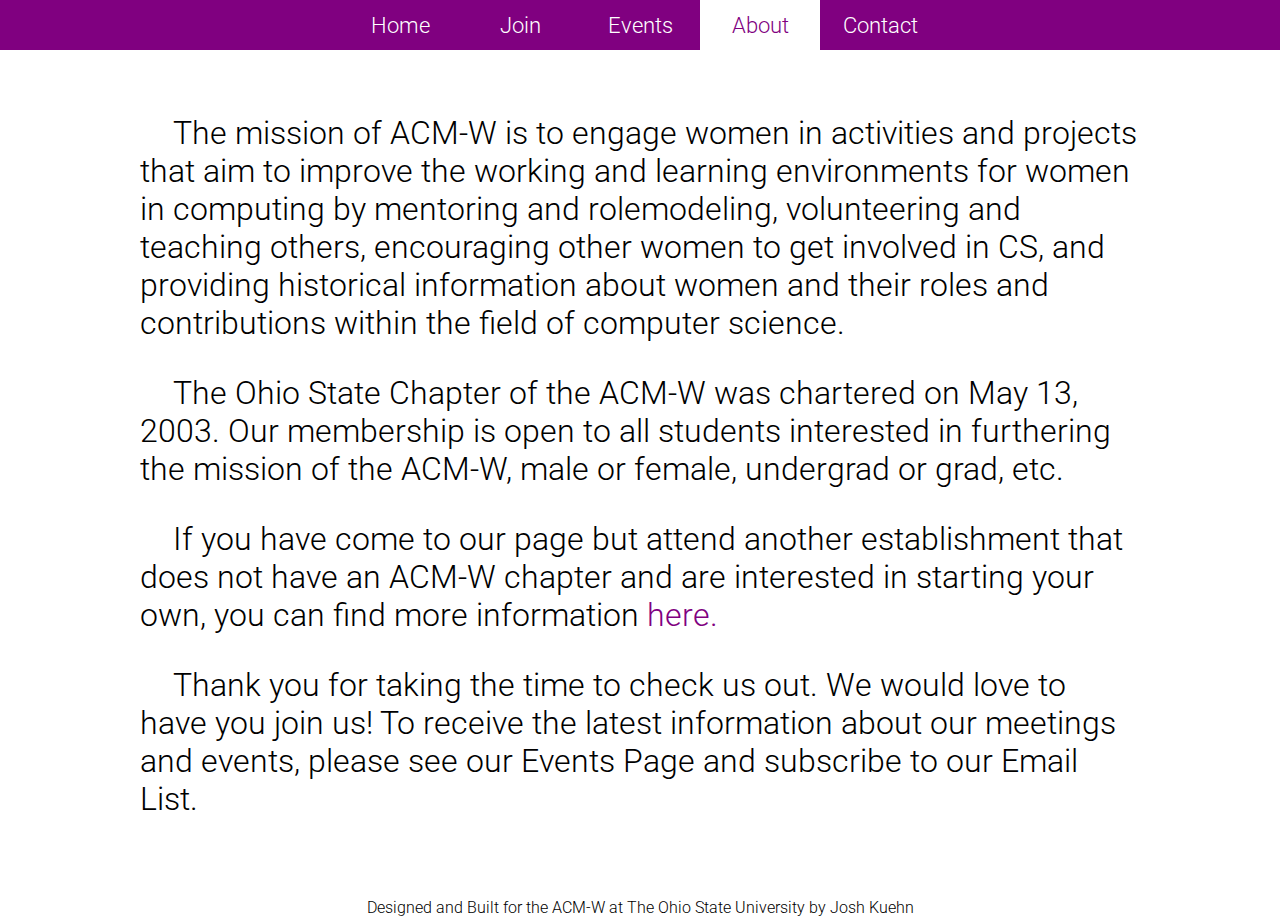
==== about.html @ 461711a8 "Added content and did some styles" ====
<!DOCTYPE html>
<html>
<head>
	<title>
		ACM-W | About
	</title>
	<meta charset="UTF-8">
	<link rel="stylesheet" type="text/css" href="css/custom.css">
	<link href='https://fonts.googleapis.com/css?family=Roboto:100,300' rel='stylesheet' type='text/css'>
	<link rel="stylesheet" type="text/css" href="css/font-awesome.min.css">
	
	<!-- ****** faviconit.com favicons ****** -->
	<link rel="shortcut icon" href="img/favicons/favicon.ico">
	<link rel="icon" sizes="16x16 32x32 64x64" href="img/favicons/favicon.ico">
	<link rel="icon" type="image/png" sizes="196x196" href="img/favicons/favicon-192.png">
	<link rel="icon" type="image/png" sizes="160x160" href="img/favicons/favicon-160.png">
	<link rel="icon" type="image/png" sizes="96x96" href="img/favicons/favicon-96.png">
	<link rel="icon" type="image/png" sizes="64x64" href="img/favicons/favicon-64.png">
	<link rel="icon" type="image/png" sizes="32x32" href="img/favicons/favicon-32.png">
	<link rel="icon" type="image/png" sizes="16x16" href="img/favicons/favicon-16.png">
	<link rel="apple-touch-icon" href="img/favicons/favicon-57.png">
	<link rel="apple-touch-icon" sizes="114x114" href="img/favicons/favicon-114.png">
	<link rel="apple-touch-icon" sizes="72x72" href="img/favicons/favicon-72.png">
	<link rel="apple-touch-icon" sizes="144x144" href="img/favicons/favicon-144.png">
	<link rel="apple-touch-icon" sizes="60x60" href="img/favicons/favicon-60.png">
	<link rel="apple-touch-icon" sizes="120x120" href="img/favicons/favicon-120.png">
	<link rel="apple-touch-icon" sizes="76x76" href="img/favicons/favicon-76.png">
	<link rel="apple-touch-icon" sizes="152x152" href="img/favicons/favicon-152.png">
	<link rel="apple-touch-icon" sizes="180x180" href="img/favicons/favicon-180.png">
	<meta name="msapplication-TileColor" content="#FFFFFF">
	<meta name="msapplication-TileImage" content="img/favicons/favicon-144.png">
	<meta name="msapplication-config" content="img/favicons/browserconfig.xml">
	<!-- ****** faviconit.com favicons ****** -->
	
</head>
<body>
<header>
	<div class="nav">
		<ul>
			<li class="home"><a href="index.html"><i class="fa fa-home"></i> Home</a></li>
			<li class="join"><a href="join.html">Join</a></li>
			<li class="events"><a href="events.html">Events</a></li>
			<li class="about"><a class="active" href="about.html">About</a></li>
			<li class="contact"><a href="contact.html">Contact</a></li>
		</ul>
	</div>
</header>
<div class="content">
&emsp;The mission of ACM-W is to engage women in activities and projects that aim to improve the working and learning environments for women in computing by mentoring and rolemodeling, volunteering and teaching others, encouraging other women to get involved in CS, and providing historical information about women and their roles and contributions within the field of computer science.
<p>&emsp;The Ohio State Chapter of the ACM-W was chartered on May 13, 2003. Our membership is open to all students interested in furthering the mission of the ACM-W, male or female, undergrad or grad, etc.</p>
<p>&emsp;If you have come to our page but attend another establishment that does not have an ACM-W chapter and are interested in starting your own, you can find more information 
<a href="http://www.acm.org/chapters/students/form-acmw" target="_blank">here.</a></p>
&emsp;Thank you for taking the time to check us out. We would love to have you join us! To receive the latest information about our meetings and events, please see our Events Page and subscribe to our Email List.
</div>
<footer>
	<div class="social_icons">
		<a href="https://www.facebook.com/groups/345321265556424/" target="_blank">
			<i class="fa fa-facebook-square"></i>
		</a>
		<a href="http://mailman.cse.ohio-state.edu/mailman/listinfo/acmw" target="_blank">
			<i class="fa fa-envelope-square"></i>			
		</a>
		<a href="https://www.instagram.com/acmwosu/" target="_blank">
			<i class="fa fa-instagram"></i>			
		</a>
	</div>
	<p class="signature">Designed and Built for the ACM-W at The Ohio State University by Josh Kuehn</p>
</footer>
</body>
</html>
---- css/custom.css ----
/******* NavBar *******/
.nav ul {
  list-style: none;
  background-color: #800080;
  text-align: center;
  padding: 0;
  margin: 0;
}
.nav li {
  font-family: 'Roboto', sans-serif;
  font-weight:300;
  font-size: 1.2em;
  line-height: 40px;
  height: 40px;
  border-bottom: 1px solid white;
}
 
.nav a {
  text-decoration: none;
  color: #fff;
  display: block;
  transition: .3s background-color;
}
 
.nav a:hover {
  background-color: #cd87ef;
  color: white;
}
 
.nav a.active {
  background-color: #fff;
  color: #800080;
  cursor: default;
}
 
@media screen and (min-width: 600px) {
  .nav li {
    width: 120px;
    border-bottom: none;
    height: 50px;
    line-height: 50px;
    font-size: 1.4em;
  }
  .nav li {
    float: left;
  }
  .nav ul {
    overflow: hidden;
    width: 600px;
    margin: 0 auto;
  }
  .nav {
    background-color: #800080;
  }
}

/******** General/Home ******/
b{
	color: #800080;
}
body {
	color: black;
	font-family: 'Roboto', sans-serif;
	font-weight: 100;
	margin: 0;
}

.section_one{
	display: block;
	padding-top: 2em;
	text-align:center;
}
.logo{
	margin: auto;
}	
.title {
	margin: auto;
	font-size: 36pt;
	min-width: 415px;
	overflow: visible;
	margin-bottom: 40px;
}
.name{
	text-align: left;
	margin: 1em auto 1em auto;
	font-weight: 300;
	width: 350px;
}

@media screen and (min-width: 900px){
	.section_one{
		display: flex;
		padding-top:0;
		margin-top: 2em;
	}
	.title {
	margin: auto;
	margin-left: 40px;
	font-size: 36pt;
	min-width: 415px;
	overflow: visible;
	margin-bottom: 40px;
	}
	.name{
		text-align:left;
		margin-bottom: 25px;
		font-weight: 300;
	}
	.logo{
		margin-right: 40px;
	}
}

.section_two{
	padding: 0 100px;
	margin: auto;
	text-align: left;
	max-width: 1000px;
}
.header{
	font-size:xx-large;
	padding-top: 1em;
	border-bottom: 1px solid;
}
.content {
	font-size:xx-large;
	font-weight:300;
	padding: 2em;
	margin: auto;
	text-align: left;
	max-width: 1000px;
}

.tagline {
	font-size: 22pt;
	font-weight: 300;
	padding-left: 50px;
}

.time {
	font-size: 16pt;
	font-weight: 300;
}

h1 {
	font-weight: 300;
	display: center;
}

.bold {
	font-weight: 300;
}

/**** Buttony things ****/

.f {
	font-size: 32pt;
	margin-left: 10px;
	margin-right: 10px;
}


a {
    color: #800080;
    text-decoration: none;
    border-bottom: none;
    width: auto;
}

a:hover {
	text-decoration: none;
	color: #cd97ef;
}
.button {
   border: 3px solid #800080;
   text-align: center;
   padding: 8px 16px;
   border-radius: 10px;
   vertical-align: middle;
   font-size: 32px;
   font-weight: 300;
}
.button:hover {
   border: 2px solid #cd97ef;
}
/********* Footer *********/
footer{
	text-align: center;
	width: 100%;
}
.social_icons{
	font-size: -webkit-xxx-large;
	color: #fff;
}
.signature{
	margin: 0;
	margin-top: 1em;
	font-weight:300;
}
/********* Join *********/

.list{
	list-style-type: circle;
}

/****** Events Stuff ******/

.event{
font-weight: 300;margin-bottom: 20px;}

.events_container{
margin: 0px 15% 0px 15%;
}

.events_header{
border-bottom: 1px solid black;
font-size: -webkit-xxx-large;
font-weight: 500;
}

.event .name{
font-size: xx-large;
font-weight:600;
}

.event .date{
font-size: x-large;
font-weight: inherit;
margin: 0;
margin-left: 20px;
}

.event .location{
font-weight: inherit;
}

.event .desc{
font-size: large;
font-weight: inherit;
margin: 0;
margin-left: 20px;
}

/********* About *********/

/********* Contact ******/
.split{
	text-align: center;
}

.left{
	display: -webkit-inline-box;
    margin: 2em;
}

.right{
	display: -webkit-inline-box;
    margin: 2em;
}
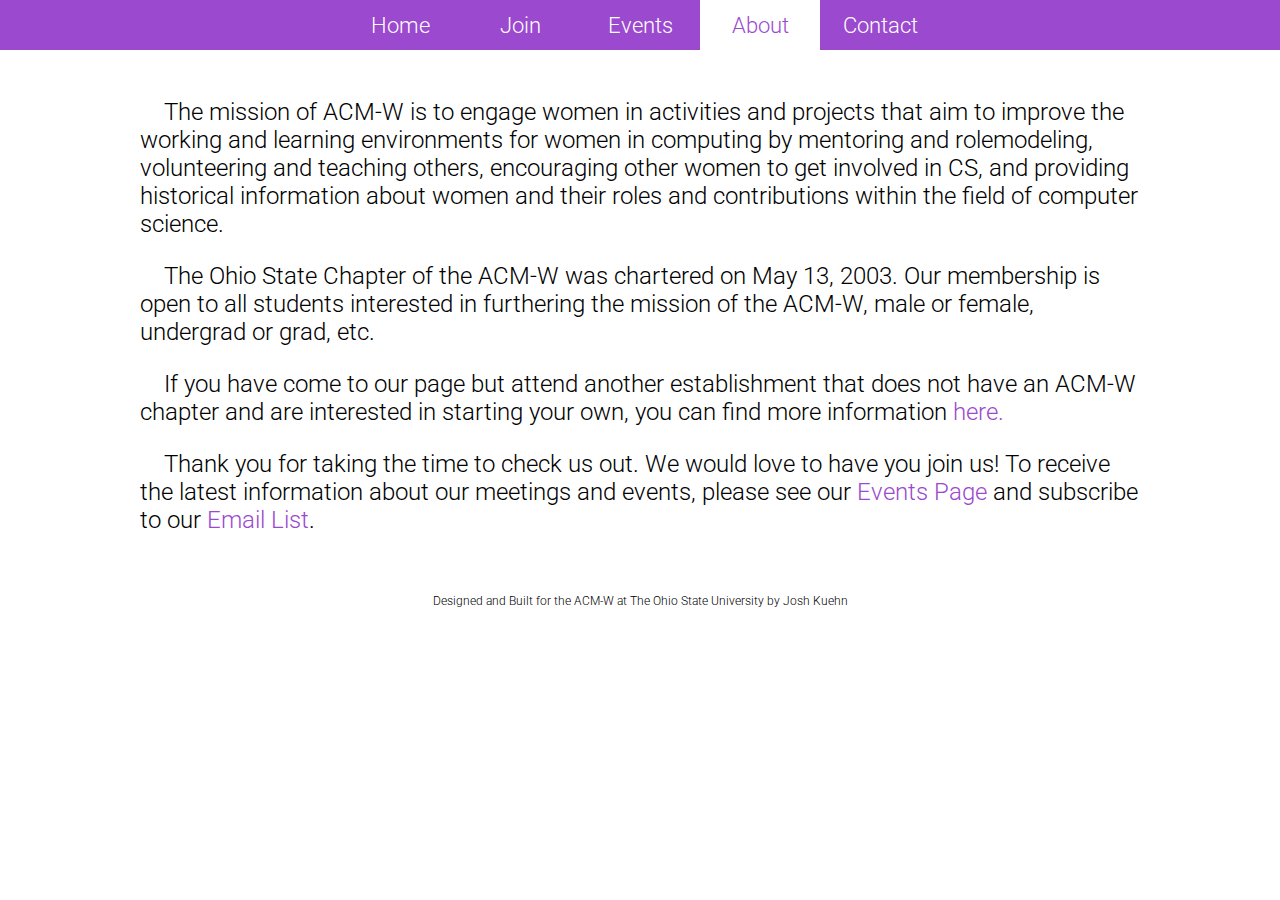
==== commit cf8eb723: "Made navigation drop down menu on mobile" ====
--- a/about.html
+++ b/about.html
@@ -5,10 +5,13 @@
 		ACM-W | About
 	</title>
 	<meta charset="UTF-8">
+	<meta name="viewport" content="width=device-width, initial-scale=1">
+
+	<link rel="stylesheet" type="text/css" href="css/base.css">
 	<link rel="stylesheet" type="text/css" href="css/custom.css">
 	<link href='https://fonts.googleapis.com/css?family=Roboto:100,300' rel='stylesheet' type='text/css'>
 	<link rel="stylesheet" type="text/css" href="css/font-awesome.min.css">
-	
+
 	<!-- ****** faviconit.com favicons ****** -->
 	<link rel="shortcut icon" href="img/favicons/favicon.ico">
 	<link rel="icon" sizes="16x16 32x32 64x64" href="img/favicons/favicon.ico">
@@ -31,26 +34,27 @@
 	<meta name="msapplication-TileImage" content="img/favicons/favicon-144.png">
 	<meta name="msapplication-config" content="img/favicons/browserconfig.xml">
 	<!-- ****** faviconit.com favicons ****** -->
-	
+
 </head>
 <body>
 <header>
-	<div class="nav">
+	<h1 id="nav-title">About <i class="fa fa-angle-down" aria-hidden="true"></i></h1>
+	<nav>
 		<ul>
-			<li class="home"><a href="index.html"><i class="fa fa-home"></i> Home</a></li>
-			<li class="join"><a href="join.html">Join</a></li>
-			<li class="events"><a href="events.html">Events</a></li>
-			<li class="about"><a class="active" href="about.html">About</a></li>
-			<li class="contact"><a href="contact.html">Contact</a></li>
+			<li><a href="/"><i class="fa fa-home"></i> Home</a></li>
+			<li><a href="/join">Join</a></li>
+			<li><a href="/events">Events</a></li>
+			<li><a class="active">About</a></li>
+			<li><a href="/contact">Contact</a></li>
 		</ul>
 	</div>
 </header>
 <div class="content">
 &emsp;The mission of ACM-W is to engage women in activities and projects that aim to improve the working and learning environments for women in computing by mentoring and rolemodeling, volunteering and teaching others, encouraging other women to get involved in CS, and providing historical information about women and their roles and contributions within the field of computer science.
 <p>&emsp;The Ohio State Chapter of the ACM-W was chartered on May 13, 2003. Our membership is open to all students interested in furthering the mission of the ACM-W, male or female, undergrad or grad, etc.</p>
-<p>&emsp;If you have come to our page but attend another establishment that does not have an ACM-W chapter and are interested in starting your own, you can find more information 
+<p>&emsp;If you have come to our page but attend another establishment that does not have an ACM-W chapter and are interested in starting your own, you can find more information
 <a href="http://www.acm.org/chapters/students/form-acmw" target="_blank">here.</a></p>
-&emsp;Thank you for taking the time to check us out. We would love to have you join us! To receive the latest information about our meetings and events, please see our Events Page and subscribe to our Email List.
+&emsp;Thank you for taking the time to check us out. We would love to have you join us! To receive the latest information about our meetings and events, please see our <a href="/events">Events Page</a> and subscribe to our <a href="https://docs.google.com/forms/d/e/1FAIpQLSdcCmYPK8j_iSbyEe9RLsHOArEd3MYNZztvymtjzRwXie3-4A/viewform">Email List</a>.
 </div>
 <footer>
 	<div class="social_icons">
@@ -58,13 +62,14 @@
 			<i class="fa fa-facebook-square"></i>
 		</a>
 		<a href="http://mailman.cse.ohio-state.edu/mailman/listinfo/acmw" target="_blank">
-			<i class="fa fa-envelope-square"></i>			
+			<i class="fa fa-envelope-square"></i>
 		</a>
 		<a href="https://www.instagram.com/acmwosu/" target="_blank">
-			<i class="fa fa-instagram"></i>			
+			<i class="fa fa-instagram"></i>
 		</a>
 	</div>
 	<p class="signature">Designed and Built for the ACM-W at The Ohio State University by Josh Kuehn</p>
 </footer>
 </body>
+<script type="text/javascript" src="js/layout.js"></script>
 </html>
--- a/css/base.css
+++ b/css/base.css
@@ -0,0 +1,24 @@
+b{
+	color: #9b49ce;
+}
+body {
+	color: black;
+	font-family: 'Roboto', sans-serif;
+	font-weight: 100;
+	margin: 0;
+}
+h1 {
+	font-weight: 300;
+	display: center;
+}
+a {
+    color: #9b49ce;
+    text-decoration: none;
+    border-bottom: none;
+    width: auto;
+}
+
+a:hover {
+	text-decoration: none;
+	color: #c5a6e8;
+}--- a/css/custom.css
+++ b/css/custom.css
@@ -1,12 +1,12 @@
 /******* NavBar *******/
-.nav ul {
+nav ul {
   list-style: none;
-  background-color: #800080;
   text-align: center;
   padding: 0;
   margin: 0;
-}
-.nav li {
+  background-color: #9b49ce;
+}
+nav li, h1#nav-title {
   font-family: 'Roboto', sans-serif;
   font-weight:300;
   font-size: 1.2em;
@@ -14,56 +14,79 @@
   height: 40px;
   border-bottom: 1px solid white;
 }
- 
-.nav a {
+
+nav a {
   text-decoration: none;
-  color: #fff;
   display: block;
   transition: .3s background-color;
-}
- 
-.nav a:hover {
-  background-color: #cd87ef;
+  color: #fff;
+}
+
+nav a:hover {
+  background-color: #c5a6e8;
   color: white;
 }
- 
-.nav a.active {
+
+nav a.active {
   background-color: #fff;
-  color: #800080;
+  color: #9b49ce;
   cursor: default;
-}
- 
+}
+
+h1#nav-title {
+  background-color: #9b49ce;
+  text-align: center;
+  margin: 0;
+  color: #fff;
+  transition: background-color .3s ease;
+}
+
+h1#nav-title.expanded {
+  background-color: #c5a6e8;
+}
+
+@media screen and (max-width: 599px) {
+  nav ul {
+    height: 0;
+    width: 100%;
+    overflow: hidden;
+    position: absolute;
+    transition: height .5s ease;
+  }
+
+  ul.expanded {
+    height: 201px;
+  }
+}
+
 @media screen and (min-width: 600px) {
-  .nav li {
+  h1#nav-title {
+    display: none;
+  }
+
+  nav li {
     width: 120px;
     border-bottom: none;
     height: 50px;
     line-height: 50px;
     font-size: 1.4em;
   }
-  .nav li {
+  nav li {
     float: left;
   }
-  .nav ul {
+  nav ul {
     overflow: hidden;
     width: 600px;
     margin: 0 auto;
   }
-  .nav {
-    background-color: #800080;
-  }
+  nav {
+    background-color: #9b49ce;
+  }
+
 }
 
 /******** General/Home ******/
-b{
-	color: #800080;
-}
-body {
-	color: black;
-	font-family: 'Roboto', sans-serif;
-	font-weight: 100;
-	margin: 0;
-}
+
 
 .section_one{
 	display: block;
@@ -72,7 +95,9 @@
 }
 .logo{
 	margin: auto;
-}	
+	width: 350px;
+	height:350px;
+}
 .title {
 	margin: auto;
 	font-size: 36pt;
@@ -112,39 +137,37 @@
 }
 
 .section_two{
-	padding: 0 100px;
+	padding:0 3em;
+	margin: auto;
+	text-align: left;
+}
+@media screen and (min-width: 500px){
+	.tagline{
+		padding-left: 2em;
+	}
+	.section_two{
+		padding: 0 100px;
+		max-width: 1000px;
+	}
+}
+.header{
+	font-size:25pt;
+	padding-top: 1em;
+	padding-left:1em;
+	border-bottom: 1px solid;
+}
+.content {
+	font-size:x-large;
+	font-weight:300;
+	padding: 2em;
 	margin: auto;
 	text-align: left;
 	max-width: 1000px;
 }
-.header{
-	font-size:xx-large;
-	padding-top: 1em;
-	border-bottom: 1px solid;
-}
-.content {
-	font-size:xx-large;
-	font-weight:300;
-	padding: 2em;
-	margin: auto;
-	text-align: left;
-	max-width: 1000px;
-}
 
 .tagline {
 	font-size: 22pt;
 	font-weight: 300;
-	padding-left: 50px;
-}
-
-.time {
-	font-size: 16pt;
-	font-weight: 300;
-}
-
-h1 {
-	font-weight: 300;
-	display: center;
 }
 
 .bold {
@@ -153,26 +176,8 @@
 
 /**** Buttony things ****/
 
-.f {
-	font-size: 32pt;
-	margin-left: 10px;
-	margin-right: 10px;
-}
-
-
-a {
-    color: #800080;
-    text-decoration: none;
-    border-bottom: none;
-    width: auto;
-}
-
-a:hover {
-	text-decoration: none;
-	color: #cd97ef;
-}
 .button {
-   border: 3px solid #800080;
+   border: 3px solid #9b49ce;
    text-align: center;
    padding: 8px 16px;
    border-radius: 10px;
@@ -181,7 +186,7 @@
    font-weight: 300;
 }
 .button:hover {
-   border: 2px solid #cd97ef;
+   border: 2px solid #c5a6e8;
 }
 /********* Footer *********/
 footer{
@@ -189,13 +194,14 @@
 	width: 100%;
 }
 .social_icons{
-	font-size: -webkit-xxx-large;
+	font-size: 3em;
 	color: #fff;
 }
 .signature{
 	margin: 0;
 	margin-top: 1em;
-	font-weight:300;
+	font-weight: 300;
+	font-size: 9pt;
 }
 /********* Join *********/
 
@@ -206,39 +212,43 @@
 /****** Events Stuff ******/
 
 .event{
-font-weight: 300;margin-bottom: 20px;}
+	font-weight: 300;
+	margin-bottom: 20px;
+}
 
 .events_container{
-margin: 0px 15% 0px 15%;
+	margin: 0px 15% 0px 15%;
 }
 
 .events_header{
-border-bottom: 1px solid black;
-font-size: -webkit-xxx-large;
-font-weight: 500;
+	border-bottom: 1px solid black;
+	font-size: -webkit-xxx-large;
+	font-weight: 500;
 }
 
 .event .name{
-font-size: xx-large;
-font-weight:600;
+	font-size: xx-large;
+	font-weight:600;
 }
 
 .event .date{
-font-size: x-large;
-font-weight: inherit;
-margin: 0;
-margin-left: 20px;
+	font-size: x-large;
+	font-weight: inherit;
+	margin: 0;
+	margin-top:5px;
+	margin-left: 20px;
 }
 
 .event .location{
-font-weight: inherit;
+	font-weight: inherit;
 }
 
 .event .desc{
-font-size: large;
-font-weight: inherit;
-margin: 0;
-margin-left: 20px;
+	font-size: large;
+	font-weight: inherit;
+	margin: 0;
+	margin-top:5px;
+	margin-left: 20px;
 }
 
 /********* About *********/
@@ -256,4 +266,4 @@
 .right{
 	display: -webkit-inline-box;
     margin: 2em;
-}+}
